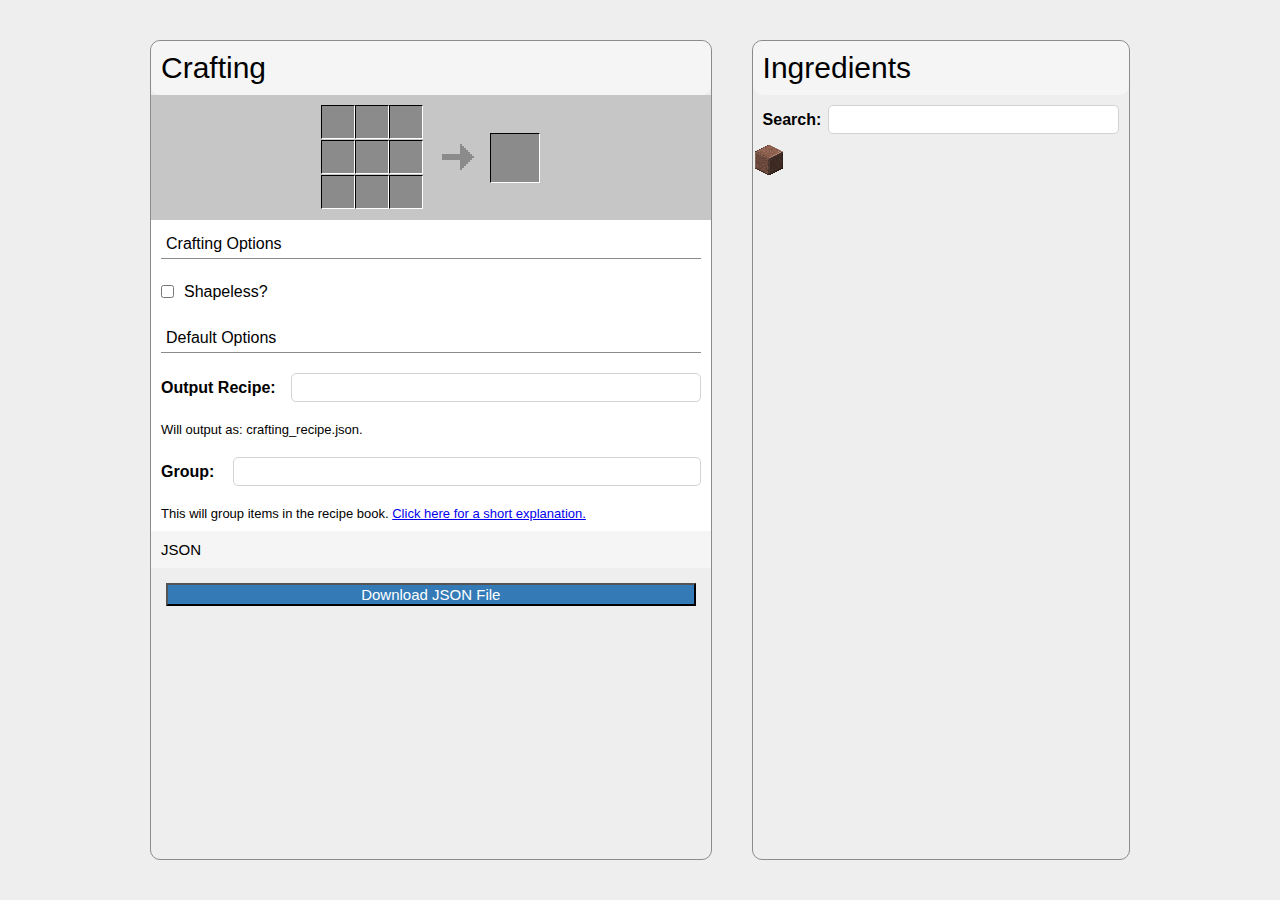
==== index.html @ 190fb35c "Script for project 7" ====
<!DOCTYPE html>
<html lang="en">
<head>
    <meta charset="UTF-8">
    <title>Recipe constructor</title>
    <link rel='stylesheet' href='style.css'/>
    <script src='https://code.jquery.com/jquery-3.6.0.min.js'></script>
    <script src="script.js"></script>
</head>
<body>
    <div class="crafting-box">
        <div class="crafting-header">
            <span>Crafting</span>
        </div>
        <div class="crafting-grid-box">
            <div class="crafting-grid">
                <div class="cell"></div>
                <div class="cell"></div>
                <div class="cell"></div>
                <div class="cell"></div>
                <div class="cell"></div>
                <div class="cell"></div>
                <div class="cell"></div>
                <div class="cell"></div>
                <div class="cell"></div>
            </div>
            <div class="arrow"></div>
            <div class="cell-result"></div>
        </div>
        <div class="crafting-options">
            <div class="options-name">
                <span>Crafting Options</span>
            </div>
            <div class="options-contain">
                <input id="1" class="checkbox-input" type="checkbox">
                <label for="1" class="checkbox-label"> Shapeless?</label>
            </div>
            <div class="options-name">
                <span>Default Options</span>
            </div>
            <div class="options-contain">
                <label for="2" class="default-options-label">Output Recipe:</label>
                <input id="2" class="default-options-input" type="text">
            </div>
            <p>Will output as: crafting_recipe.json.</p>
            <div class="options-contain">
                <label for="3" class="default-options-label">Group:</label>
                <input id="3" class="default-options-input" type="text">
            </div>
            <p>This will group items in the recipe book.
                <a href="https://github.com/skylinerw/guides/blob/master/java/recipes.md#groups">Click here for a short explanation.</a>
            </p>
        </div>
        <div class="crafting-preview-JSON">
            <span>JSON</span>
        </div>
        <button class="crafting-JSON-button">Download JSON File</button>
    </div>
    <div class="ingredients-box">
        <div class="ingredients-header">
            <span>Ingredients</span>
        </div>
        <div class="ingredients-search-string">
            <label for="4" class="ingredients-search-label">Search:</label>
            <input id="4" class="ingredients-search-input" type="text">
        </div>
        <div class="ingredients-list">
            <div class="item">

            </div>
        </div>
    </div>
</body>
</html>
---- style.css ----
body {
    display: flex;
    flex-direction: row;
    justify-content: center;
    align-content: space-between;

    font-family: Arial, serif;

    width: 100vw;
    height: 100vh;
    margin: 0;
    padding: 0;

    background-color: #eeeeee;
}

.crafting-box {
    display: flex;
    flex-direction: column;
    justify-content: flex-start;
    flex-grow: 1;

    margin: 40px 20px 40px 150px;
    border: #8b8b8b solid 1px;
    border-radius: 10px;
}

.crafting-header {
    display: flex;
    flex-direction: row;

    padding: 10px;
    font-size: 30px;
    background-color: #f5f5f5;

    border-radius: 10px;
}

.crafting-grid-box {
    display: flex;
    flex-direction: row;
    justify-content: center;
    align-items: center;
    background-color: #c6c6c6;

    padding: 10px;
}
.crafting-grid {
    height: 105px;
    width: 105px;
    display: flex;
    flex-wrap: wrap;


}
.cell {
    height: 32px;
    width: 32px;

    border-right: 1px solid white;
    border-bottom: 1px  solid white;
    border-top:  1px solid  black;
    border-left:  1px solid  black;

    background-color: #8b8b8b;
}
.arrow {
    width: 32px;
    height: 27px;
    margin-left: 16px;
    margin-right: 16px;
    background: url([data-uri]);
}
.cell-result {
    height: 48px;
    width: 48px;

    border-right: 1px solid white;
    border-bottom: 1px  solid white;
    border-top:  1px solid  black;
    border-left:  1px solid  black;

    background-color: #8b8b8b;
}
.cell:hover {
    background-color: #c6c6c6;
}

.cell-result:hover {
    background-color: #c6c6c6;
}

.crafting-options {
    display: flex;
    flex-direction: column;
    background-color: #ffffff;
}
.options-name {
    margin: 10px;
    padding: 5px;
    border-bottom: 1px solid #8b8b8b;
}
input{
    border: 1px solid #d3d3d3;
    border-radius: 5px;
    height: 25px;
}
input:focus {
    outline: 1px solid blue;
}
.checkbox-label {
    margin: 10px 10px 10px 0;
}
.checkbox-input {
    margin: 10px;
}
.options-contain{
    display: flex;
    align-items: center;
}
.default-options-label {
    margin: 10px 0 10px 10px;
    flex-grow: 1;

    font-weight: 700;
}
.default-options-input{
    flex-grow: 15;
    margin: 10px 10px 10px 0;
}
p {
    font-size: 13px;
    margin: 10px;
}
.crafting-preview-JSON {
    display: flex;
    flex-direction: row;

    padding: 10px;
    font-size: 15px;
    background-color: #f5f5f5;
}

.crafting-JSON-button {
    font-size: 15px;
    color: white;

    margin: 15px;
    background-color: #337ab7;
}

.ingredients-box {
    display: flex;
    flex-direction: column;
    justify-content: flex-start;
    flex-grow: 1;

    margin: 40px 150px 40px 20px;
    border: #8b8b8b solid 1px;
    border-radius: 10px;
}

.ingredients-header {
    display: flex;
    flex-direction: row;

    padding: 10px;
    font-size: 30px;
    background-color: #f5f5f5;

    border-radius: 10px;

}

.ingredients-search-string {
    display: flex;
    align-items: center;
}
.ingredients-search-label{
    flex-grow: 1;
    margin: 10px 0 10px 10px;
    font-weight: 700;
}
.ingredients-search-input{
    flex-grow: 15;
    margin: 10px 10px 10px 0;
}
.ingredients-list {
}
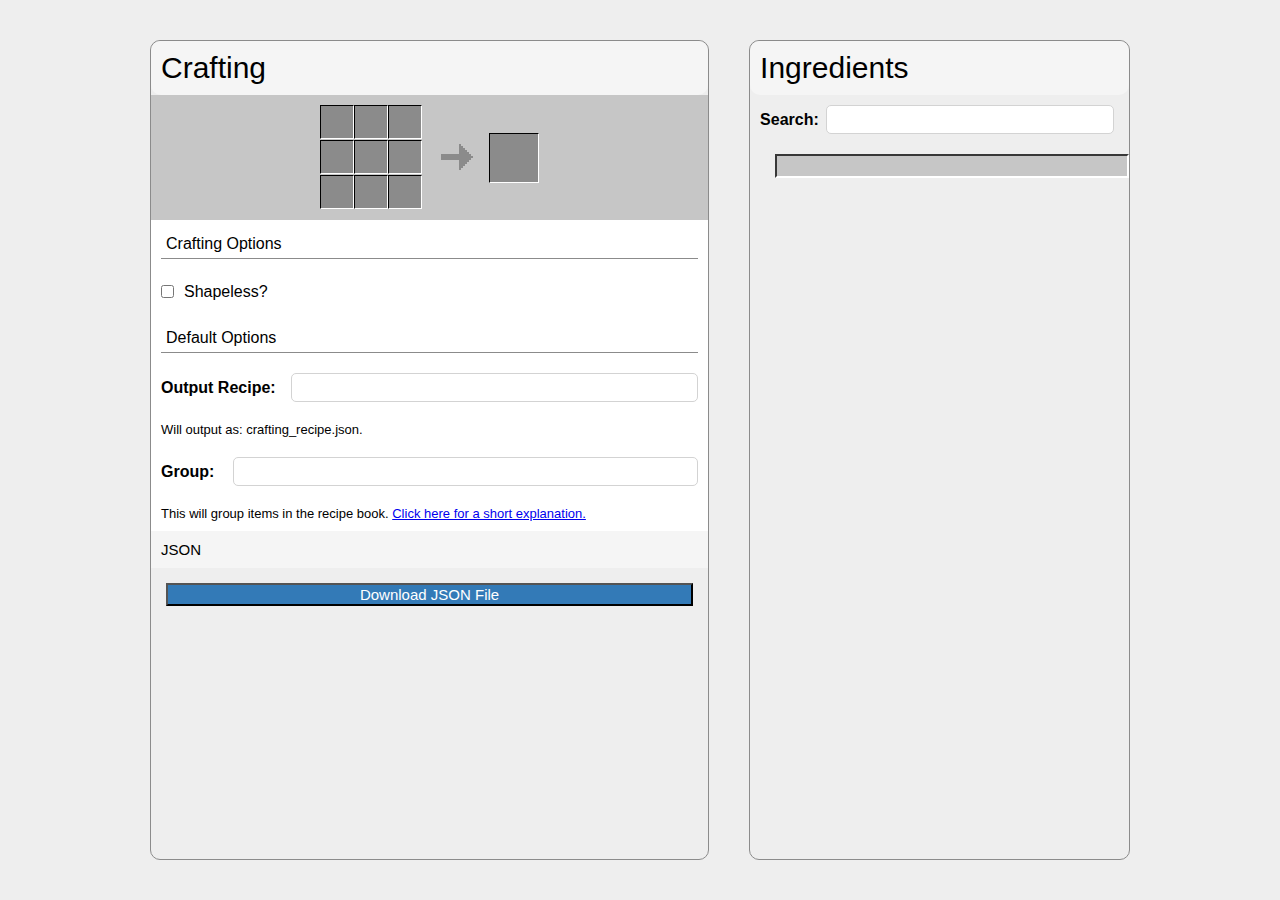
==== commit 6d16ecaf: "Script for project 9" ====
--- a/index.html
+++ b/index.html
@@ -65,9 +65,6 @@
             <input id="4" class="ingredients-search-input" type="text">
         </div>
         <div class="ingredients-list">
-            <div class="item">
-
-            </div>
         </div>
     </div>
 </body>
--- a/style.css
+++ b/style.css
@@ -19,6 +19,7 @@
     flex-direction: column;
     justify-content: flex-start;
     flex-grow: 1;
+
 
     margin: 40px 20px 40px 150px;
     border: #8b8b8b solid 1px;
@@ -183,7 +184,50 @@
 }
 .ingredients-search-input{
     flex-grow: 15;
-    margin: 10px 10px 10px 0;
+    margin: 10px 15px 10px 0;
 }
 .ingredients-list {
-}
+    display: flex;
+    flex-wrap: wrap;
+
+    max-height: 700px;
+    max-width: 495px;
+
+    overflow-y: scroll;
+
+    padding: 10px;
+    margin: 10px 0 10px 25px;
+
+    background: #c6c6c6;
+
+    border-color: #373737 #fff #fff #373737;
+    border-style: solid;
+    border-width: 2px;
+}
+.ingredients-list::-webkit-scrollbar {
+    width: auto;
+}
+.ingredients-list::-webkit-scrollbar-thumb {
+    height: 10px;
+    background-color: #c6c6c6;
+    border-color: #373737 #fff #fff #373737;
+    border-style: solid;
+    border-width: 2px;
+}
+.ingredients-list::-webkit-scrollbar-track {
+    background-color: #8b8b8b;
+}
+.item{
+    height: 32px;
+    width: 32px;
+
+    border-right: 1px solid white;
+    border-bottom: 1px  solid white;
+    border-top:  1px solid  black;
+    border-left:  1px solid  black;
+
+    background-color: #8b8b8b;
+}
+.item:hover {
+    background-color: #c6c6c6;
+}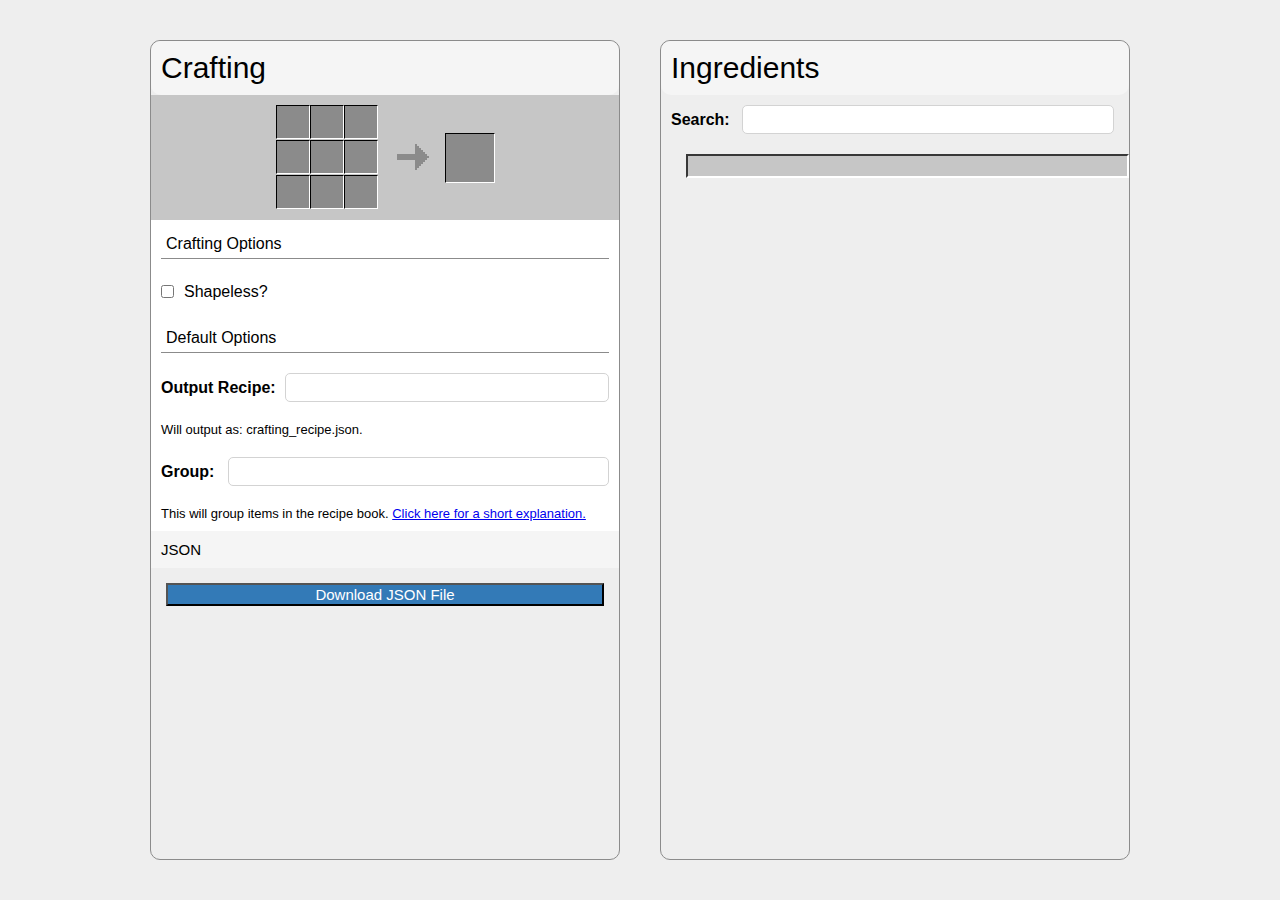
==== commit 28ac4a3d: "Script for project 11" ====
--- a/index.html
+++ b/index.html
@@ -6,6 +6,7 @@
     <link rel='stylesheet' href='style.css'/>
     <script src='https://code.jquery.com/jquery-3.6.0.min.js'></script>
     <script src="script.js"></script>
+
 </head>
 <body>
     <div class="crafting-box">
@@ -14,7 +15,7 @@
         </div>
         <div class="crafting-grid-box">
             <div class="crafting-grid">
-                <div class="cell"></div>
+                <div class="cell" draggable="true"></div>
                 <div class="cell"></div>
                 <div class="cell"></div>
                 <div class="cell"></div>
--- a/style.css
+++ b/style.css
@@ -18,10 +18,10 @@
     display: flex;
     flex-direction: column;
     justify-content: flex-start;
-    flex-grow: 1;
 
 
     margin: 40px 20px 40px 150px;
+    flex-basis: 45%;
     border: #8b8b8b solid 1px;
     border-radius: 10px;
 }
@@ -154,7 +154,8 @@
     display: flex;
     flex-direction: column;
     justify-content: flex-start;
-    flex-grow: 1;
+    flex-basis: 45%;
+
 
     margin: 40px 150px 40px 20px;
     border: #8b8b8b solid 1px;
@@ -191,7 +192,6 @@
     flex-wrap: wrap;
 
     max-height: 700px;
-    max-width: 495px;
 
     overflow-y: scroll;
 
@@ -230,4 +230,5 @@
 }
 .item:hover {
     background-color: #c6c6c6;
-}+}
+
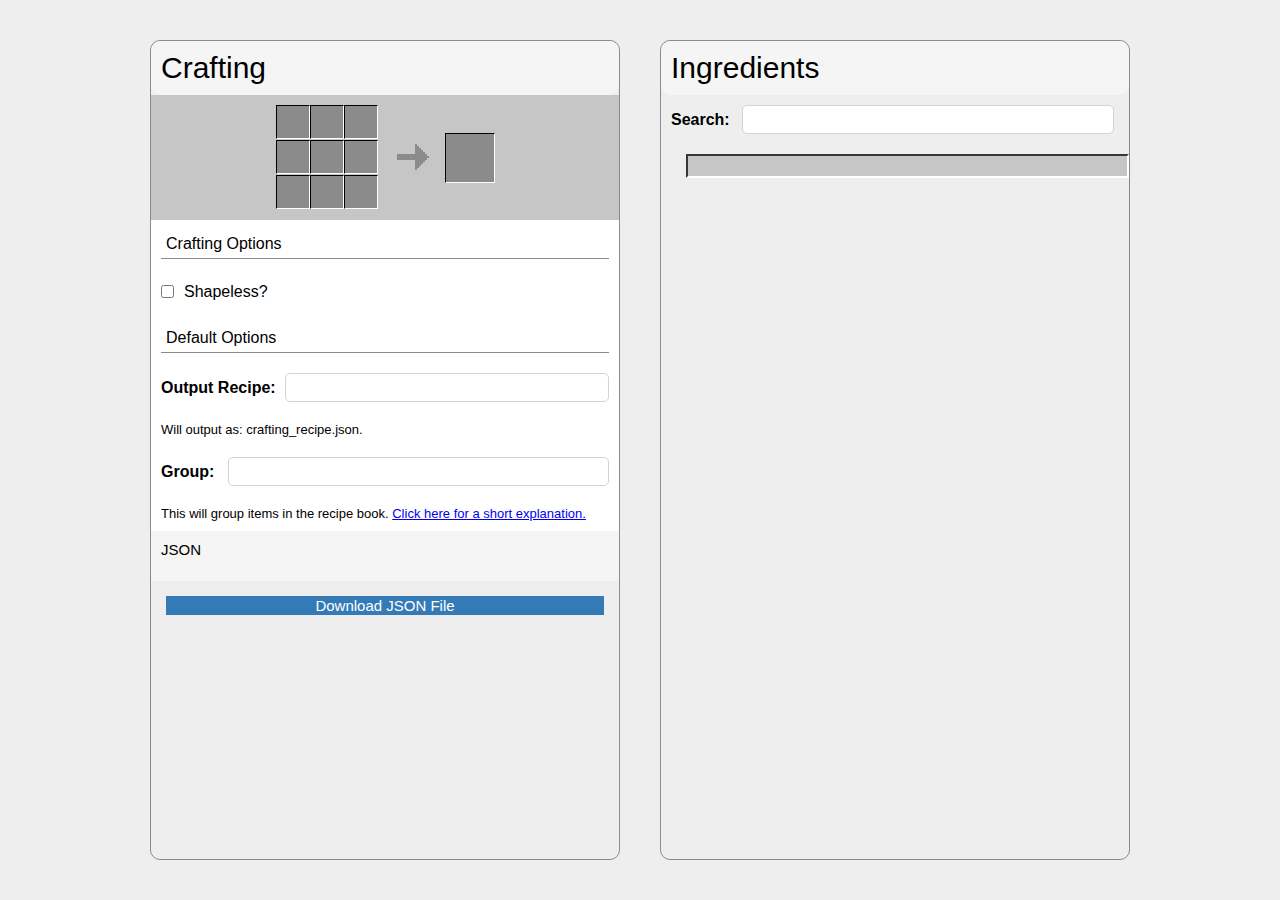
==== commit cda4a292: "Script for project 20" ====
--- a/index.html
+++ b/index.html
@@ -15,7 +15,7 @@
         </div>
         <div class="crafting-grid-box">
             <div class="crafting-grid">
-                <div class="cell" draggable="true"></div>
+                <div class="cell"></div>
                 <div class="cell"></div>
                 <div class="cell"></div>
                 <div class="cell"></div>
@@ -26,7 +26,9 @@
                 <div class="cell"></div>
             </div>
             <div class="arrow"></div>
-            <div class="cell-result"></div>
+            <div class="cell-result-container">
+                <div class="cell cell-result"></div>
+            </div>
         </div>
         <div class="crafting-options">
             <div class="options-name">
@@ -54,6 +56,7 @@
         </div>
         <div class="crafting-preview-JSON">
             <span>JSON</span>
+            <pre></pre>
         </div>
         <button class="crafting-JSON-button">Download JSON File</button>
     </div>
--- a/style.css
+++ b/style.css
@@ -18,6 +18,7 @@
     display: flex;
     flex-direction: column;
     justify-content: flex-start;
+    /*position: relative;*/
 
 
     margin: 40px 20px 40px 150px;
@@ -42,8 +43,9 @@
     flex-direction: row;
     justify-content: center;
     align-items: center;
-    background-color: #c6c6c6;
-
+    position: relative;
+
+    background-color: #c6c6c6;
     padding: 10px;
 }
 .crafting-grid {
@@ -57,6 +59,7 @@
 .cell {
     height: 32px;
     width: 32px;
+    position: relative;
 
     border-right: 1px solid white;
     border-bottom: 1px  solid white;
@@ -72,9 +75,158 @@
     margin-right: 16px;
     background: url([data-uri]);
 }
+.cell-result-container{
+    position: relative;
+}
+
 .cell-result {
+    display: flex;
+    justify-content: center;
+    align-items: center;
     height: 48px;
     width: 48px;
+}
+.cell:hover {
+    background-color: #c6c6c6;
+}
+
+.cell-result:hover {
+    background-color: #c6c6c6;
+}
+
+.crafting-options {
+    display: flex;
+    flex-direction: column;
+    background-color: #ffffff;
+}
+.options-name {
+    margin: 10px;
+    padding: 5px;
+    border-bottom: 1px solid #8b8b8b;
+}
+input{
+    border: 1px solid #d3d3d3;
+    border-radius: 5px;
+    height: 25px;
+}
+input:focus {
+    outline: 1px solid blue;
+}
+.checkbox-label {
+    margin: 10px 10px 10px 0;
+}
+.checkbox-input {
+    margin: 10px;
+}
+.options-contain{
+    display: flex;
+    align-items: center;
+}
+.default-options-label {
+    margin: 10px 0 10px 10px;
+    flex-grow: 1;
+
+    font-weight: 700;
+}
+.default-options-input{
+    flex-grow: 15;
+    margin: 10px 10px 10px 0;
+}
+p {
+    font-size: 13px;
+    margin: 10px;
+}
+.crafting-preview-JSON {
+    display: flex;
+    flex-direction: row;
+
+    padding: 10px;
+    font-size: 15px;
+    background-color: #f5f5f5;
+}
+
+.crafting-JSON-button {
+    font-size: 15px;
+    color: white;
+
+    border: none;
+    margin: 15px;
+    background-color: #337ab7;
+}
+.crafting-JSON-button:hover {
+    background-color: #2e6da4;
+}
+
+.ingredients-box {
+    display: flex;
+    flex-direction: column;
+    justify-content: flex-start;
+    flex-basis: 45%;
+
+
+    margin: 40px 150px 40px 20px;
+    border: #8b8b8b solid 1px;
+    border-radius: 10px;
+}
+
+.ingredients-header {
+    display: flex;
+    flex-direction: row;
+
+    padding: 10px;
+    font-size: 30px;
+    background-color: #f5f5f5;
+
+    border-radius: 10px;
+
+}
+
+.ingredients-search-string {
+    display: flex;
+    align-items: center;
+}
+.ingredients-search-label{
+    flex-grow: 1;
+    margin: 10px 0 10px 10px;
+    font-weight: 700;
+}
+.ingredients-search-input{
+    flex-grow: 15;
+    margin: 10px 15px 10px 0;
+}
+.ingredients-list {
+    display: flex;
+    flex-wrap: wrap;
+
+    max-height: 700px;
+
+    overflow-y: scroll;
+
+    padding: 10px;
+    margin: 10px 0 10px 25px;
+
+    background: #c6c6c6;
+
+    border-color: #373737 #fff #fff #373737;
+    border-style: solid;
+    border-width: 2px;
+}
+.ingredients-list::-webkit-scrollbar {
+    width: auto;
+}
+.ingredients-list::-webkit-scrollbar-thumb {
+    height: 10px;
+    background-color: #c6c6c6;
+    border-color: #373737 #fff #fff #373737;
+    border-style: solid;
+    border-width: 2px;
+}
+.ingredients-list::-webkit-scrollbar-track {
+    background-color: #8b8b8b;
+}
+.item{
+    height: 32px;
+    width: 32px;
 
     border-right: 1px solid white;
     border-bottom: 1px  solid white;
@@ -83,152 +235,40 @@
 
     background-color: #8b8b8b;
 }
-.cell:hover {
-    background-color: #c6c6c6;
-}
-
-.cell-result:hover {
-    background-color: #c6c6c6;
-}
-
-.crafting-options {
-    display: flex;
-    flex-direction: column;
-    background-color: #ffffff;
-}
-.options-name {
-    margin: 10px;
-    padding: 5px;
-    border-bottom: 1px solid #8b8b8b;
-}
-input{
-    border: 1px solid #d3d3d3;
-    border-radius: 5px;
-    height: 25px;
-}
-input:focus {
-    outline: 1px solid blue;
-}
-.checkbox-label {
-    margin: 10px 10px 10px 0;
-}
-.checkbox-input {
-    margin: 10px;
-}
-.options-contain{
-    display: flex;
-    align-items: center;
-}
-.default-options-label {
-    margin: 10px 0 10px 10px;
-    flex-grow: 1;
-
-    font-weight: 700;
-}
-.default-options-input{
-    flex-grow: 15;
-    margin: 10px 10px 10px 0;
-}
-p {
-    font-size: 13px;
-    margin: 10px;
-}
-.crafting-preview-JSON {
-    display: flex;
-    flex-direction: row;
-
-    padding: 10px;
-    font-size: 15px;
-    background-color: #f5f5f5;
-}
-
-.crafting-JSON-button {
-    font-size: 15px;
+.item:hover {
+    background-color: #c6c6c6;
+}
+.item-image {
+    height: 32px;
+    width: 32px;
+    user-select: none;
+}
+.items-count-input{
+    font-weight: bold;
     color: white;
-
-    margin: 15px;
-    background-color: #337ab7;
-}
-
-.ingredients-box {
-    display: flex;
-    flex-direction: column;
-    justify-content: flex-start;
-    flex-basis: 45%;
-
-
-    margin: 40px 150px 40px 20px;
-    border: #8b8b8b solid 1px;
-    border-radius: 10px;
-}
-
-.ingredients-header {
-    display: flex;
-    flex-direction: row;
-
-    padding: 10px;
-    font-size: 30px;
-    background-color: #f5f5f5;
-
-    border-radius: 10px;
-
-}
-
-.ingredients-search-string {
-    display: flex;
-    align-items: center;
-}
-.ingredients-search-label{
-    flex-grow: 1;
-    margin: 10px 0 10px 10px;
-    font-weight: 700;
-}
-.ingredients-search-input{
-    flex-grow: 15;
-    margin: 10px 15px 10px 0;
-}
-.ingredients-list {
-    display: flex;
-    flex-wrap: wrap;
-
-    max-height: 700px;
-
-    overflow-y: scroll;
-
-    padding: 10px;
-    margin: 10px 0 10px 25px;
-
-    background: #c6c6c6;
-
-    border-color: #373737 #fff #fff #373737;
-    border-style: solid;
-    border-width: 2px;
-}
-.ingredients-list::-webkit-scrollbar {
-    width: auto;
-}
-.ingredients-list::-webkit-scrollbar-thumb {
-    height: 10px;
-    background-color: #c6c6c6;
-    border-color: #373737 #fff #fff #373737;
-    border-style: solid;
-    border-width: 2px;
-}
-.ingredients-list::-webkit-scrollbar-track {
-    background-color: #8b8b8b;
-}
-.item{
-    height: 32px;
-    width: 32px;
-
-    border-right: 1px solid white;
-    border-bottom: 1px  solid white;
-    border-top:  1px solid  black;
-    border-left:  1px solid  black;
-
-    background-color: #8b8b8b;
-}
-.item:hover {
-    background-color: #c6c6c6;
-}
-
+    background: none;
+    border: none;
+    position: absolute;
+    text-align: right;
+    top: 20px;
+    width: 30px;
+    right: -9px;
+}
+.items-count-input:focus{
+    outline: none;
+}
+.item-plate {
+    text-align: left;
+    background-color: #100010;
+    background-color: rgba(16,0,16,.94);
+    color: #fff;
+    padding: 6px;
+    font-size: 16px;
+    word-spacing: 4px;
+    line-height: 20px;
+    text-shadow: 2px 2px 0 #3f3f3f;
+    margin: 2px 4px;
+    position: absolute;
+    z-index: 99;
+}
+
